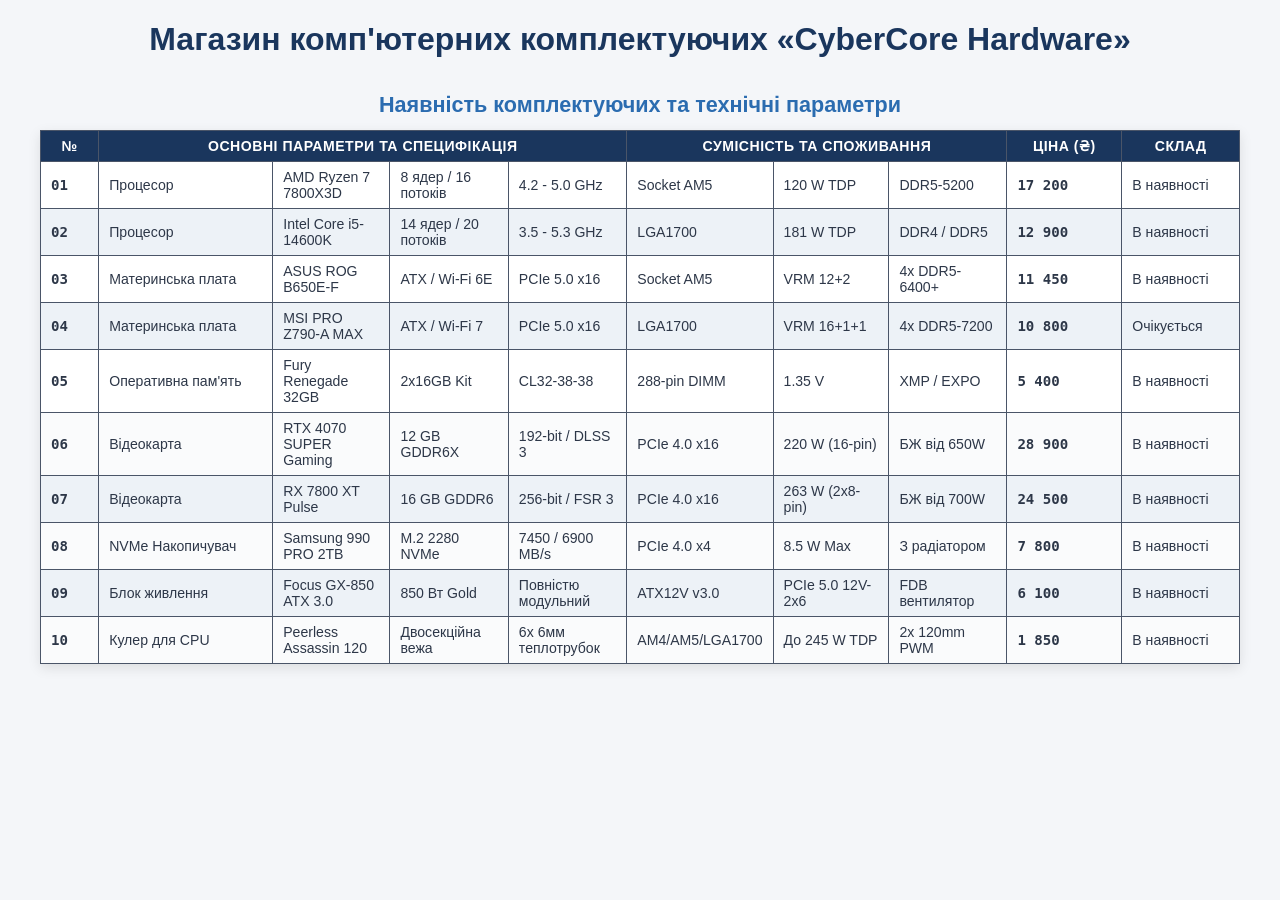
==== laba4/index.html @ 5b5935d1 "veblaba3" ====
<!DOCTYPE html>
<html lang="uk">
<head>
    <meta charset="UTF-8">
    <meta name="viewport" content="width=device-width, initial-scale=1.0">
    <title>Лабораторна робота №4</title>
    <!-- Підключення зовнішнього файлу стилів -->
    <link rel="stylesheet" href="style.css">
</head>
<body>

    <h1>Магазин комп'ютерних комплектуючих «CyberCore Hardware»</h1>

    <table id="components-table" title="Прайс-лист комплектуючих ПК" lang="uk" dir="ltr" align="center" border="1">
        
        <caption id="table-title" title="Каталог та наявність товарів">
            Наявність комплектуючих та технічні параметри
        </caption>

        <colgroup>
            <col align="center" char="." width="5%">
            <col align="left" char=" " width="15%">
            <col align="left" char=" " width="10%">
            <col align="left" char=" " width="10%">
            <col align="center" char="-" width="10%">
            <col align="center" char=" " width="10%">
            <col align="center" char=" " width="10%">
            <col align="center" char=" " width="10%">
            <col align="right" char="." width="10%">
            <col align="center" char=" " width="10%">
        </colgroup>

        <thead>
            <!-- Тег tr з обов'язковими атрибутами: align, charoff, valign, id -->
            <tr id="row-main-header" align="center" valign="middle" charoff="0">
                <!-- Теги th з обов'язковими атрибутами: abbr, colspan, id, class -->
                <th abbr="Код" colspan="1" id="th-code" class="header-cell">№</th>
                <th abbr="Опис" colspan="4" id="th-details" class="header-cell">Основні параметри та специфікація</th>
                <th abbr="Сумісність" colspan="3" id="th-spec" class="header-cell">Сумісність та споживання</th>
                <th abbr="Ціна" colspan="1" id="th-price" class="header-cell">Ціна (₴)</th>
                <th abbr="Склад" colspan="1" id="th-stock" class="header-cell">Склад</th>
            </tr>
        </thead>

        <tbody id="tbody-processors" title="Процесори та материнські плати" align="center" char=".">
            <tr id="row-item-1" align="left" valign="middle" charoff="0">
                <td abbr="01" colspan="1" id="td-id-1" class="data-cell numeric-cell">01</td>
                <td abbr="CPU" colspan="1" id="td-type-1" class="data-cell">Процесор</td>
                <td abbr="AMD" colspan="1" id="td-brand-1" class="data-cell">AMD Ryzen 7 7800X3D</td>
                <td abbr="8C" colspan="1" id="td-cores-1" class="data-cell">8 ядер / 16 потоків</td>
                <td abbr="5.0G" colspan="1" id="td-freq-1" class="data-cell">4.2 - 5.0 GHz</td>
                <td abbr="AM5" colspan="1" id="td-sock-1" class="data-cell">Socket AM5</td>
                <td abbr="120W" colspan="1" id="td-tdp-1" class="data-cell">120 W TDP</td>
                <td abbr="DDR5" colspan="1" id="td-mem-1" class="data-cell">DDR5-5200</td>
                <td abbr="17200" colspan="1" id="td-pr-1" class="data-cell numeric-cell">17 200</td>
                <td abbr="Є" colspan="1" id="td-st-1" class="data-cell">В наявності</td>
            </tr>
            <tr id="row-item-2" align="left" valign="middle" charoff="0">
                <td abbr="02" colspan="1" id="td-id-2" class="data-cell numeric-cell">02</td>
                <td abbr="CPU" colspan="1" id="td-type-2" class="data-cell">Процесор</td>
                <td abbr="Intel" colspan="1" id="td-brand-2" class="data-cell">Intel Core i5-14600K</td>
                <td abbr="14C" colspan="1" id="td-cores-2" class="data-cell">14 ядер / 20 потоків</td>
                <td abbr="5.3G" colspan="1" id="td-freq-2" class="data-cell">3.5 - 5.3 GHz</td>
                <td abbr="LGA1700" colspan="1" id="td-sock-2" class="data-cell">LGA1700</td>
                <td abbr="181W" colspan="1" id="td-tdp-2" class="data-cell">181 W TDP</td>
                <td abbr="D4/D5" colspan="1" id="td-mem-2" class="data-cell">DDR4 / DDR5</td>
                <td abbr="12900" colspan="1" id="td-pr-2" class="data-cell numeric-cell">12 900</td>
                <td abbr="Є" colspan="1" id="td-st-2" class="data-cell">В наявності</td>
            </tr>
            <tr id="row-item-3" align="left" valign="middle" charoff="0">
                <td abbr="03" colspan="1" id="td-id-3" class="data-cell numeric-cell">03</td>
                <td abbr="MB" colspan="1" id="td-type-3" class="data-cell">Материнська плата</td>
                <td abbr="ASUS" colspan="1" id="td-brand-3" class="data-cell">ASUS ROG B650E-F</td>
                <td abbr="ATX" colspan="1" id="td-form-3" class="data-cell">ATX / Wi-Fi 6E</td>
                <td abbr="PCIe5" colspan="1" id="td-pcie-3" class="data-cell">PCIe 5.0 x16</td>
                <td abbr="AM5" colspan="1" id="td-sock-3" class="data-cell">Socket AM5</td>
                <td abbr="65W" colspan="1" id="td-tdp-3" class="data-cell">VRM 12+2</td>
                <td abbr="4xDDR5" colspan="1" id="td-mem-3" class="data-cell">4x DDR5-6400+</td>
                <td abbr="11450" colspan="1" id="td-pr-3" class="data-cell numeric-cell">11 450</td>
                <td abbr="Є" colspan="1" id="td-st-3" class="data-cell">В наявності</td>
            </tr>
            <tr id="row-item-4" align="left" valign="middle" charoff="0">
                <td abbr="04" colspan="1" id="td-id-4" class="data-cell numeric-cell">04</td>
                <td abbr="MB" colspan="1" id="td-type-4" class="data-cell">Материнська плата</td>
                <td abbr="MSI" colspan="1" id="td-brand-4" class="data-cell">MSI PRO Z790-A MAX</td>
                <td abbr="ATX" colspan="1" id="td-form-4" class="data-cell">ATX / Wi-Fi 7</td>
                <td abbr="PCIe5" colspan="1" id="td-pcie-4" class="data-cell">PCIe 5.0 x16</td>
                <td abbr="LGA1700" colspan="1" id="td-sock-4" class="data-cell">LGA1700</td>
                <td abbr="80W" colspan="1" id="td-tdp-4" class="data-cell">VRM 16+1+1</td>
                <td abbr="4xDDR5" colspan="1" id="td-mem-4" class="data-cell">4x DDR5-7200</td>
                <td abbr="10800" colspan="1" id="td-pr-4" class="data-cell numeric-cell">10 800</td>
                <td abbr="Очік" colspan="1" id="td-st-4" class="data-cell">Очікується</td>
            </tr>
            <tr id="row-item-5" align="left" valign="middle" charoff="0">
                <td abbr="05" colspan="1" id="td-id-5" class="data-cell numeric-cell">05</td>
                <td abbr="RAM" colspan="1" id="td-type-5" class="data-cell">Оперативна пам'ять</td>
                <td abbr="Kingston" colspan="1" id="td-brand-5" class="data-cell">Fury Renegade 32GB</td>
                <td abbr="2x16" colspan="1" id="td-kit-5" class="data-cell">2x16GB Kit</td>
                <td abbr="6000M" colspan="1" id="td-speed-5" class="data-cell">CL32-38-38</td>
                <td abbr="DIMM" colspan="1" id="td-sock-5" class="data-cell">288-pin DIMM</td>
                <td abbr="1.35V" colspan="1" id="td-tdp-5" class="data-cell">1.35 V</td>
                <td abbr="DDR5" colspan="1" id="td-mem-5" class="data-cell">XMP / EXPO</td>
                <td abbr="5400" colspan="1" id="td-pr-5" class="data-cell numeric-cell">5 400</td>
                <td abbr="Є" colspan="1" id="td-st-5" class="data-cell">В наявності</td>
            </tr>
        </tbody>

        <tbody id="tbody-gpu-storage" valign="middle" style="background-color: #fafbfc;" title="Відеокарти, накопичувачі та БЖ">
            <tr id="row-item-6" align="left" valign="middle" charoff="0">
                <td abbr="06" colspan="1" id="td-id-6" class="data-cell numeric-cell">06</td>
                <td abbr="GPU" colspan="1" id="td-type-6" class="data-cell">Відеокарта</td>
                <td abbr="Gigabyte" colspan="1" id="td-brand-6" class="data-cell">RTX 4070 SUPER Gaming</td>
                <td abbr="12GB" colspan="1" id="td-vram-6" class="data-cell">12 GB GDDR6X</td>
                <td abbr="192b" colspan="1" id="td-bus-6" class="data-cell">192-bit / DLSS 3</td>
                <td abbr="PCIe4" colspan="1" id="td-sock-6" class="data-cell">PCIe 4.0 x16</td>
                <td abbr="220W" colspan="1" id="td-tdp-6" class="data-cell">220 W (16-pin)</td>
                <td abbr="700W" colspan="1" id="td-psu-6" class="data-cell">БЖ від 650W</td>
                <td abbr="28900" colspan="1" id="td-pr-6" class="data-cell numeric-cell">28 900</td>
                <td abbr="Є" colspan="1" id="td-st-6" class="data-cell">В наявності</td>
            </tr>
            <tr id="row-item-7" align="left" valign="middle" charoff="0">
                <td abbr="07" colspan="1" id="td-id-7" class="data-cell numeric-cell">07</td>
                <td abbr="GPU" colspan="1" id="td-type-7" class="data-cell">Відеокарта</td>
                <td abbr="Sapphire" colspan="1" id="td-brand-7" class="data-cell">RX 7800 XT Pulse</td>
                <td abbr="16GB" colspan="1" id="td-vram-7" class="data-cell">16 GB GDDR6</td>
                <td abbr="256b" colspan="1" id="td-bus-7" class="data-cell">256-bit / FSR 3</td>
                <td abbr="PCIe4" colspan="1" id="td-sock-7" class="data-cell">PCIe 4.0 x16</td>
                <td abbr="263W" colspan="1" id="td-tdp-7" class="data-cell">263 W (2x8-pin)</td>
                <td abbr="750W" colspan="1" id="td-psu-7" class="data-cell">БЖ від 700W</td>
                <td abbr="24500" colspan="1" id="td-pr-7" class="data-cell numeric-cell">24 500</td>
                <td abbr="Є" colspan="1" id="td-st-7" class="data-cell">В наявності</td>
            </tr>
            <tr id="row-item-8" align="left" valign="middle" charoff="0">
                <td abbr="08" colspan="1" id="td-id-8" class="data-cell numeric-cell">08</td>
                <td abbr="SSD" colspan="1" id="td-type-8" class="data-cell">NVMe Накопичувач</td>
                <td abbr="Samsung" colspan="1" id="td-brand-8" class="data-cell">Samsung 990 PRO 2TB</td>
                <td abbr="2TB" colspan="1" id="td-cap-8" class="data-cell">M.2 2280 NVMe</td>
                <td abbr="7450" colspan="1" id="td-io-8" class="data-cell">7450 / 6900 MB/s</td>
                <td abbr="M.2" colspan="1" id="td-sock-8" class="data-cell">PCIe 4.0 x4</td>
                <td abbr="8W" colspan="1" id="td-tdp-8" class="data-cell">8.5 W Max</td>
                <td abbr="Heatsink" colspan="1" id="td-hs-8" class="data-cell">З радіатором</td>
                <td abbr="7800" colspan="1" id="td-pr-8" class="data-cell numeric-cell">7 800</td>
                <td abbr="Є" colspan="1" id="td-st-8" class="data-cell">В наявності</td>
            </tr>
            <tr id="row-item-9" align="left" valign="middle" charoff="0">
                <td abbr="09" colspan="1" id="td-id-9" class="data-cell numeric-cell">09</td>
                <td abbr="PSU" colspan="1" id="td-type-9" class="data-cell">Блок живлення</td>
                <td abbr="Seasonic" colspan="1" id="td-brand-9" class="data-cell">Focus GX-850 ATX 3.0</td>
                <td abbr="850W" colspan="1" id="td-w-9" class="data-cell">850 Вт Gold</td>
                <td abbr="Mod" colspan="1" id="td-mod-9" class="data-cell">Повністю модульний</td>
                <td abbr="ATX" colspan="1" id="td-form-9" class="data-cell">ATX12V v3.0</td>
                <td abbr="12VHPWR" colspan="1" id="td-con-9" class="data-cell">PCIe 5.0 12V-2x6</td>
                <td abbr="135mm" colspan="1" id="td-fan-9" class="data-cell">FDB вентилятор</td>
                <td abbr="6100" colspan="1" id="td-pr-9" class="data-cell numeric-cell">6 100</td>
                <td abbr="Є" colspan="1" id="td-st-9" class="data-cell">В наявності</td>
            </tr>
            <tr id="row-item-10" align="left" valign="middle" charoff="0">
                <td abbr="10" colspan="1" id="td-id-10" class="data-cell numeric-cell">10</td>
                <td abbr="Cooler" colspan="1" id="td-type-10" class="data-cell">Кулер для CPU</td>
                <td abbr="Thermalright" colspan="1" id="td-brand-10" class="data-cell">Peerless Assassin 120</td>
                <td abbr="Twin" colspan="1" id="td-rad-10" class="data-cell">Двосекційна вежа</td>
                <td abbr="6pipes" colspan="1" id="td-pipe-10" class="data-cell">6х 6мм теплотрубок</td>
                <td abbr="Multi" colspan="1" id="td-sock-10" class="data-cell">AM4/AM5/LGA1700</td>
                <td abbr="245W" colspan="1" id="td-tdp-10" class="data-cell">До 245 W TDP</td>
                <td abbr="2x120" colspan="1" id="td-fan-10" class="data-cell">2x 120mm PWM</td>
                <td abbr="1850" colspan="1" id="td-pr-10" class="data-cell numeric-cell">1 850</td>
                <td abbr="Є" colspan="1" id="td-st-10" class="data-cell">В наявності</td>
            </tr>
        </tbody>
    </table>

</body>
</html>
---- laba4/style.css ----
body {
    font-family: Arial, sans-serif;
    background-color: #f4f6f9;
    margin: 20px;
    color: #333;
}

h1 {
    text-align: center;
    color: #1a365d;
}

table {
    border-collapse: collapse;
    width: 100%;
    max-width: 1200px;
    margin: 20px auto;
    background-color: #ffffff;
    box-shadow: 0 4px 12px rgba(0, 0, 0, 0.1);
}

caption {
    caption-side: top;
    font-size: 1.35rem;
    font-weight: bold;
    padding: 12px;
    color: #2b6cb0;
    text-align: center;
}

th, td {
    border: 1px solid #4a5568;
    padding: 7px 10px;
    font-size: 0.88rem;
}

th {
    background-color: #2b6cb0;
    color: #ffffff;
    font-weight: 600;
}

.header-cell {
    background-color: #1a365d;
    text-transform: uppercase;
    letter-spacing: 0.5px;
}

.data-cell {
    color: #2d3748;
}

.numeric-cell {
    font-family: 'Consolas', monospace;
    font-weight: bold;
}

tr:nth-child(even) {
    background-color: #edf2f7;
}

tr:hover {
    background-color: #e2e8f0;
}
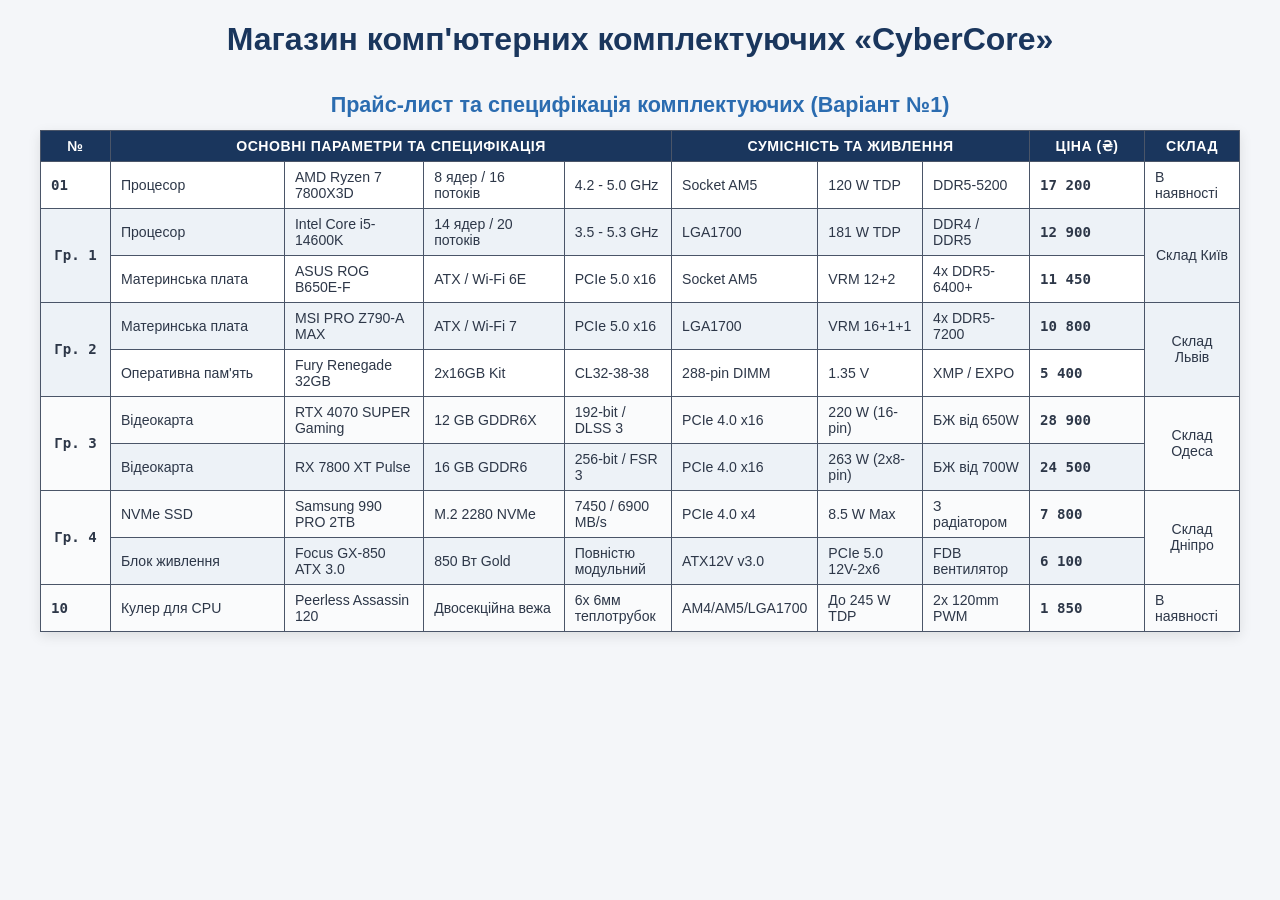
==== commit dd648fe8: "veblaba3 fix tables" ====
--- a/laba4/index.html
+++ b/laba4/index.html
@@ -3,148 +3,139 @@
 <head>
     <meta charset="UTF-8">
     <meta name="viewport" content="width=device-width, initial-scale=1.0">
-    <title>Лабораторна робота №4</title>
-    <!-- Підключення зовнішнього файлу стилів -->
+    <meta name="author" content="Андрій Боднар">
+    <title>Лабораторна робота №4 — Варіант 1</title>
     <link rel="stylesheet" href="style.css">
 </head>
 <body>
 
-    <h1>Магазин комп'ютерних комплектуючих «CyberCore Hardware»</h1>
+    <h1>Магазин комп'ютерних комплектуючих «CyberCore»</h1>
 
     <table id="components-table" title="Прайс-лист комплектуючих ПК" lang="uk" dir="ltr" align="center" border="1">
         
         <caption id="table-title" title="Каталог та наявність товарів">
-            Наявність комплектуючих та технічні параметри
+            Прайс-лист та специфікація комплектуючих (Варіант №1)
         </caption>
 
         <colgroup>
-            <col align="center" char="." width="5%">
+            <col align="center" char="." width="6%">
             <col align="left" char=" " width="15%">
-            <col align="left" char=" " width="10%">
-            <col align="left" char=" " width="10%">
-            <col align="center" char="-" width="10%">
-            <col align="center" char=" " width="10%">
-            <col align="center" char=" " width="10%">
-            <col align="center" char=" " width="10%">
+            <col align="left" char=" " width="12%">
+            <col align="left" char=" " width="12%">
+            <col align="center" char="-" width="9%">
+            <col align="center" char=" " width="9%">
+            <col align="center" char=" " width="9%">
+            <col align="center" char=" " width="9%">
             <col align="right" char="." width="10%">
-            <col align="center" char=" " width="10%">
+            <col align="center" char=" " width="8%">
         </colgroup>
 
         <thead>
-            <!-- Тег tr з обов'язковими атрибутами: align, charoff, valign, id -->
             <tr id="row-main-header" align="center" valign="middle" charoff="0">
-                <!-- Теги th з обов'язковими атрибутами: abbr, colspan, id, class -->
                 <th abbr="Код" colspan="1" id="th-code" class="header-cell">№</th>
                 <th abbr="Опис" colspan="4" id="th-details" class="header-cell">Основні параметри та специфікація</th>
-                <th abbr="Сумісність" colspan="3" id="th-spec" class="header-cell">Сумісність та споживання</th>
+                <th abbr="Сумісність" colspan="3" id="th-spec" class="header-cell">Сумісність та живлення</th>
                 <th abbr="Ціна" colspan="1" id="th-price" class="header-cell">Ціна (₴)</th>
                 <th abbr="Склад" colspan="1" id="th-stock" class="header-cell">Склад</th>
             </tr>
         </thead>
 
-        <tbody id="tbody-processors" title="Процесори та материнські плати" align="center" char=".">
+        <tbody id="tbody-processors" title="Процесори та плати" align="center" char=".">
             <tr id="row-item-1" align="left" valign="middle" charoff="0">
                 <td abbr="01" colspan="1" id="td-id-1" class="data-cell numeric-cell">01</td>
-                <td abbr="CPU" colspan="1" id="td-type-1" class="data-cell">Процесор</td>
-                <td abbr="AMD" colspan="1" id="td-brand-1" class="data-cell">AMD Ryzen 7 7800X3D</td>
-                <td abbr="8C" colspan="1" id="td-cores-1" class="data-cell">8 ядер / 16 потоків</td>
-                <td abbr="5.0G" colspan="1" id="td-freq-1" class="data-cell">4.2 - 5.0 GHz</td>
-                <td abbr="AM5" colspan="1" id="td-sock-1" class="data-cell">Socket AM5</td>
+                <td abbr="CPU" colspan="1" id="td-t-1" class="data-cell">Процесор</td>
+                <td abbr="AMD" colspan="1" id="td-m-1" class="data-cell">AMD Ryzen 7 7800X3D</td>
+                <td abbr="8C" colspan="1" id="td-c-1" class="data-cell">8 ядер / 16 потоків</td>
+                <td abbr="5.0G" colspan="1" id="td-f-1" class="data-cell">4.2 - 5.0 GHz</td>
+                <td abbr="AM5" colspan="1" id="td-s-1" class="data-cell">Socket AM5</td>
                 <td abbr="120W" colspan="1" id="td-tdp-1" class="data-cell">120 W TDP</td>
-                <td abbr="DDR5" colspan="1" id="td-mem-1" class="data-cell">DDR5-5200</td>
-                <td abbr="17200" colspan="1" id="td-pr-1" class="data-cell numeric-cell">17 200</td>
+                <td abbr="DDR5" colspan="1" id="td-r-1" class="data-cell">DDR5-5200</td>
+                <td abbr="17200" colspan="1" id="td-p-1" class="data-cell numeric-cell">17 200</td>
                 <td abbr="Є" colspan="1" id="td-st-1" class="data-cell">В наявності</td>
             </tr>
             <tr id="row-item-2" align="left" valign="middle" charoff="0">
-                <td abbr="02" colspan="1" id="td-id-2" class="data-cell numeric-cell">02</td>
-                <td abbr="CPU" colspan="1" id="td-type-2" class="data-cell">Процесор</td>
-                <td abbr="Intel" colspan="1" id="td-brand-2" class="data-cell">Intel Core i5-14600K</td>
-                <td abbr="14C" colspan="1" id="td-cores-2" class="data-cell">14 ядер / 20 потоків</td>
-                <td abbr="5.3G" colspan="1" id="td-freq-2" class="data-cell">3.5 - 5.3 GHz</td>
-                <td abbr="LGA1700" colspan="1" id="td-sock-2" class="data-cell">LGA1700</td>
-                <td abbr="181W" colspan="1" id="td-tdp-2" class="data-cell">181 W TDP</td>
-                <td abbr="D4/D5" colspan="1" id="td-mem-2" class="data-cell">DDR4 / DDR5</td>
-                <td abbr="12900" colspan="1" id="td-pr-2" class="data-cell numeric-cell">12 900</td>
-                <td abbr="Є" colspan="1" id="td-st-2" class="data-cell">В наявності</td>
+                <td abbr="Блок A" rowspan="2" colspan="1" id="td-grp-1" class="data-cell numeric-cell" style="text-align: center; font-weight: bold;">Гр. 1</td>
+                <td abbr="CPU" colspan="1" id="td-t-2" class="data-cell">Процесор</td>
+                <td abbr="Intel" colspan="1" id="td-m-2" class="data-cell">Intel Core i5-14600K</td>
+                <td abbr="14C" colspan="1" id="td-c-2" class="data-cell">14 ядер / 20 потоків</td>
+                <td abbr="5.3G" colspan="1" id="td-f-2" class="data-cell">3.5 - 5.3 GHz</td>
+                <td abbr="LGA1700" colspan="1" id="td-s-2" class="data-cell">LGA1700</td>
+                <td abbr="181W" colspan="1" id="td-w-2" class="data-cell">181 W TDP</td>
+                <td abbr="D4/D5" colspan="1" id="td-r-2" class="data-cell">DDR4 / DDR5</td>
+                <td abbr="12900" colspan="1" id="td-p-2" class="data-cell numeric-cell">12 900</td>
+                <td abbr="Київ" rowspan="2" colspan="1" id="td-wh-1" class="data-cell" style="text-align: center;">Склад Київ</td>
             </tr>
             <tr id="row-item-3" align="left" valign="middle" charoff="0">
-                <td abbr="03" colspan="1" id="td-id-3" class="data-cell numeric-cell">03</td>
-                <td abbr="MB" colspan="1" id="td-type-3" class="data-cell">Материнська плата</td>
-                <td abbr="ASUS" colspan="1" id="td-brand-3" class="data-cell">ASUS ROG B650E-F</td>
-                <td abbr="ATX" colspan="1" id="td-form-3" class="data-cell">ATX / Wi-Fi 6E</td>
-                <td abbr="PCIe5" colspan="1" id="td-pcie-3" class="data-cell">PCIe 5.0 x16</td>
-                <td abbr="AM5" colspan="1" id="td-sock-3" class="data-cell">Socket AM5</td>
-                <td abbr="65W" colspan="1" id="td-tdp-3" class="data-cell">VRM 12+2</td>
-                <td abbr="4xDDR5" colspan="1" id="td-mem-3" class="data-cell">4x DDR5-6400+</td>
-                <td abbr="11450" colspan="1" id="td-pr-3" class="data-cell numeric-cell">11 450</td>
-                <td abbr="Є" colspan="1" id="td-st-3" class="data-cell">В наявності</td>
+                <td abbr="MB" colspan="1" id="td-t-3" class="data-cell">Материнська плата</td>
+                <td abbr="ASUS" colspan="1" id="td-m-3" class="data-cell">ASUS ROG B650E-F</td>
+                <td abbr="ATX" colspan="1" id="td-c-3" class="data-cell">ATX / Wi-Fi 6E</td>
+                <td abbr="PCIe5" colspan="1" id="td-f-3" class="data-cell">PCIe 5.0 x16</td>
+                <td abbr="AM5" colspan="1" id="td-s-3" class="data-cell">Socket AM5</td>
+                <td abbr="65W" colspan="1" id="td-w-3" class="data-cell">VRM 12+2</td>
+                <td abbr="4xDDR5" colspan="1" id="td-r-3" class="data-cell">4x DDR5-6400+</td>
+                <td abbr="11450" colspan="1" id="td-p-3" class="data-cell numeric-cell">11 450</td>
             </tr>
             <tr id="row-item-4" align="left" valign="middle" charoff="0">
-                <td abbr="04" colspan="1" id="td-id-4" class="data-cell numeric-cell">04</td>
-                <td abbr="MB" colspan="1" id="td-type-4" class="data-cell">Материнська плата</td>
-                <td abbr="MSI" colspan="1" id="td-brand-4" class="data-cell">MSI PRO Z790-A MAX</td>
-                <td abbr="ATX" colspan="1" id="td-form-4" class="data-cell">ATX / Wi-Fi 7</td>
-                <td abbr="PCIe5" colspan="1" id="td-pcie-4" class="data-cell">PCIe 5.0 x16</td>
-                <td abbr="LGA1700" colspan="1" id="td-sock-4" class="data-cell">LGA1700</td>
-                <td abbr="80W" colspan="1" id="td-tdp-4" class="data-cell">VRM 16+1+1</td>
-                <td abbr="4xDDR5" colspan="1" id="td-mem-4" class="data-cell">4x DDR5-7200</td>
-                <td abbr="10800" colspan="1" id="td-pr-4" class="data-cell numeric-cell">10 800</td>
-                <td abbr="Очік" colspan="1" id="td-st-4" class="data-cell">Очікується</td>
+                <td abbr="Блок B" rowspan="2" colspan="1" id="td-grp-2" class="data-cell numeric-cell" style="text-align: center; font-weight: bold;">Гр. 2</td>
+                <td abbr="MB" colspan="1" id="td-t-4" class="data-cell">Материнська плата</td>
+                <td abbr="MSI" colspan="1" id="td-m-4" class="data-cell">MSI PRO Z790-A MAX</td>
+                <td abbr="ATX" colspan="1" id="td-c-4" class="data-cell">ATX / Wi-Fi 7</td>
+                <td abbr="PCIe5" colspan="1" id="td-f-4" class="data-cell">PCIe 5.0 x16</td>
+                <td abbr="LGA1700" colspan="1" id="td-s-4" class="data-cell">LGA1700</td>
+                <td abbr="80W" colspan="1" id="td-w-4" class="data-cell">VRM 16+1+1</td>
+                <td abbr="4xDDR5" colspan="1" id="td-r-4" class="data-cell">4x DDR5-7200</td>
+                <td abbr="10800" colspan="1" id="td-p-4" class="data-cell numeric-cell">10 800</td>
+                <td abbr="Львів" rowspan="2" colspan="1" id="td-wh-2" class="data-cell" style="text-align: center;">Склад Львів</td>
             </tr>
             <tr id="row-item-5" align="left" valign="middle" charoff="0">
-                <td abbr="05" colspan="1" id="td-id-5" class="data-cell numeric-cell">05</td>
-                <td abbr="RAM" colspan="1" id="td-type-5" class="data-cell">Оперативна пам'ять</td>
-                <td abbr="Kingston" colspan="1" id="td-brand-5" class="data-cell">Fury Renegade 32GB</td>
+                <td abbr="RAM" colspan="1" id="td-t-5" class="data-cell">Оперативна пам'ять</td>
+                <td abbr="Kingston" colspan="1" id="td-m-5" class="data-cell">Fury Renegade 32GB</td>
                 <td abbr="2x16" colspan="1" id="td-kit-5" class="data-cell">2x16GB Kit</td>
                 <td abbr="6000M" colspan="1" id="td-speed-5" class="data-cell">CL32-38-38</td>
                 <td abbr="DIMM" colspan="1" id="td-sock-5" class="data-cell">288-pin DIMM</td>
                 <td abbr="1.35V" colspan="1" id="td-tdp-5" class="data-cell">1.35 V</td>
                 <td abbr="DDR5" colspan="1" id="td-mem-5" class="data-cell">XMP / EXPO</td>
                 <td abbr="5400" colspan="1" id="td-pr-5" class="data-cell numeric-cell">5 400</td>
-                <td abbr="Є" colspan="1" id="td-st-5" class="data-cell">В наявності</td>
             </tr>
         </tbody>
 
-        <tbody id="tbody-gpu-storage" valign="middle" style="background-color: #fafbfc;" title="Відеокарти, накопичувачі та БЖ">
+        <tbody id="tbody-gpu-storage" valign="middle" style="background-color: #fafbfc;" title="Відеокарти, живлення та охолодження">
             <tr id="row-item-6" align="left" valign="middle" charoff="0">
-                <td abbr="06" colspan="1" id="td-id-6" class="data-cell numeric-cell">06</td>
-                <td abbr="GPU" colspan="1" id="td-type-6" class="data-cell">Відеокарта</td>
-                <td abbr="Gigabyte" colspan="1" id="td-brand-6" class="data-cell">RTX 4070 SUPER Gaming</td>
-                <td abbr="12GB" colspan="1" id="td-vram-6" class="data-cell">12 GB GDDR6X</td>
-                <td abbr="192b" colspan="1" id="td-bus-6" class="data-cell">192-bit / DLSS 3</td>
-                <td abbr="PCIe4" colspan="1" id="td-sock-6" class="data-cell">PCIe 4.0 x16</td>
-                <td abbr="220W" colspan="1" id="td-tdp-6" class="data-cell">220 W (16-pin)</td>
-                <td abbr="700W" colspan="1" id="td-psu-6" class="data-cell">БЖ від 650W</td>
-                <td abbr="28900" colspan="1" id="td-pr-6" class="data-cell numeric-cell">28 900</td>
-                <td abbr="Є" colspan="1" id="td-st-6" class="data-cell">В наявності</td>
+                <td abbr="Блок C" rowspan="2" colspan="1" id="td-grp-3" class="data-cell numeric-cell" style="text-align: center; font-weight: bold;">Гр. 3</td>
+                <td abbr="GPU" colspan="1" id="td-t-6" class="data-cell">Відеокарта</td>
+                <td abbr="Gigabyte" colspan="1" id="td-m-6" class="data-cell">RTX 4070 SUPER Gaming</td>
+                <td abbr="12GB" colspan="1" id="td-c-6" class="data-cell">12 GB GDDR6X</td>
+                <td abbr="192b" colspan="1" id="td-f-6" class="data-cell">192-bit / DLSS 3</td>
+                <td abbr="PCIe4" colspan="1" id="td-s-6" class="data-cell">PCIe 4.0 x16</td>
+                <td abbr="220W" colspan="1" id="td-w-6" class="data-cell">220 W (16-pin)</td>
+                <td abbr="700W" colspan="1" id="td-r-6" class="data-cell">БЖ від 650W</td>
+                <td abbr="28900" colspan="1" id="td-p-6" class="data-cell numeric-cell">28 900</td>
+                <td abbr="Одеса" rowspan="2" colspan="1" id="td-wh-3" class="data-cell" style="text-align: center;">Склад Одеса</td>
             </tr>
             <tr id="row-item-7" align="left" valign="middle" charoff="0">
-                <td abbr="07" colspan="1" id="td-id-7" class="data-cell numeric-cell">07</td>
-                <td abbr="GPU" colspan="1" id="td-type-7" class="data-cell">Відеокарта</td>
-                <td abbr="Sapphire" colspan="1" id="td-brand-7" class="data-cell">RX 7800 XT Pulse</td>
-                <td abbr="16GB" colspan="1" id="td-vram-7" class="data-cell">16 GB GDDR6</td>
-                <td abbr="256b" colspan="1" id="td-bus-7" class="data-cell">256-bit / FSR 3</td>
-                <td abbr="PCIe4" colspan="1" id="td-sock-7" class="data-cell">PCIe 4.0 x16</td>
-                <td abbr="263W" colspan="1" id="td-tdp-7" class="data-cell">263 W (2x8-pin)</td>
-                <td abbr="750W" colspan="1" id="td-psu-7" class="data-cell">БЖ від 700W</td>
-                <td abbr="24500" colspan="1" id="td-pr-7" class="data-cell numeric-cell">24 500</td>
-                <td abbr="Є" colspan="1" id="td-st-7" class="data-cell">В наявності</td>
+                <td abbr="GPU" colspan="1" id="td-t-7" class="data-cell">Відеокарта</td>
+                <td abbr="Sapphire" colspan="1" id="td-m-7" class="data-cell">RX 7800 XT Pulse</td>
+                <td abbr="16GB" colspan="1" id="td-c-7" class="data-cell">16 GB GDDR6</td>
+                <td abbr="256b" colspan="1" id="td-f-7" class="data-cell">256-bit / FSR 3</td>
+                <td abbr="PCIe4" colspan="1" id="td-s-7" class="data-cell">PCIe 4.0 x16</td>
+                <td abbr="263W" colspan="1" id="td-w-7" class="data-cell">263 W (2x8-pin)</td>
+                <td abbr="750W" colspan="1" id="td-r-7" class="data-cell">БЖ від 700W</td>
+                <td abbr="24500" colspan="1" id="td-p-7" class="data-cell numeric-cell">24 500</td>
             </tr>
             <tr id="row-item-8" align="left" valign="middle" charoff="0">
-                <td abbr="08" colspan="1" id="td-id-8" class="data-cell numeric-cell">08</td>
-                <td abbr="SSD" colspan="1" id="td-type-8" class="data-cell">NVMe Накопичувач</td>
-                <td abbr="Samsung" colspan="1" id="td-brand-8" class="data-cell">Samsung 990 PRO 2TB</td>
-                <td abbr="2TB" colspan="1" id="td-cap-8" class="data-cell">M.2 2280 NVMe</td>
-                <td abbr="7450" colspan="1" id="td-io-8" class="data-cell">7450 / 6900 MB/s</td>
-                <td abbr="M.2" colspan="1" id="td-sock-8" class="data-cell">PCIe 4.0 x4</td>
-                <td abbr="8W" colspan="1" id="td-tdp-8" class="data-cell">8.5 W Max</td>
-                <td abbr="Heatsink" colspan="1" id="td-hs-8" class="data-cell">З радіатором</td>
-                <td abbr="7800" colspan="1" id="td-pr-8" class="data-cell numeric-cell">7 800</td>
-                <td abbr="Є" colspan="1" id="td-st-8" class="data-cell">В наявності</td>
+                <td abbr="Блок D" rowspan="2" colspan="1" id="td-grp-4" class="data-cell numeric-cell" style="text-align: center; font-weight: bold;">Гр. 4</td>
+                <td abbr="SSD" colspan="1" id="td-t-8" class="data-cell">NVMe SSD</td>
+                <td abbr="Samsung" colspan="1" id="td-m-8" class="data-cell">Samsung 990 PRO 2TB</td>
+                <td abbr="2TB" colspan="1" id="td-c-8" class="data-cell">M.2 2280 NVMe</td>
+                <td abbr="7450" colspan="1" id="td-f-8" class="data-cell">7450 / 6900 MB/s</td>
+                <td abbr="M.2" colspan="1" id="td-s-8" class="data-cell">PCIe 4.0 x4</td>
+                <td abbr="8W" colspan="1" id="td-w-8" class="data-cell">8.5 W Max</td>
+                <td abbr="Heatsink" colspan="1" id="td-r-8" class="data-cell">З радіатором</td>
+                <td abbr="7800" colspan="1" id="td-p-8" class="data-cell numeric-cell">7 800</td>
+                <td abbr="Дніпро" rowspan="2" colspan="1" id="td-wh-4" class="data-cell" style="text-align: center;">Склад Дніпро</td>
             </tr>
             <tr id="row-item-9" align="left" valign="middle" charoff="0">
-                <td abbr="09" colspan="1" id="td-id-9" class="data-cell numeric-cell">09</td>
-                <td abbr="PSU" colspan="1" id="td-type-9" class="data-cell">Блок живлення</td>
+                <td abbr="PSU" colspan="1" id="td-t-9" class="data-cell">Блок живлення</td>
                 <td abbr="Seasonic" colspan="1" id="td-brand-9" class="data-cell">Focus GX-850 ATX 3.0</td>
                 <td abbr="850W" colspan="1" id="td-w-9" class="data-cell">850 Вт Gold</td>
                 <td abbr="Mod" colspan="1" id="td-mod-9" class="data-cell">Повністю модульний</td>
@@ -152,11 +143,10 @@
                 <td abbr="12VHPWR" colspan="1" id="td-con-9" class="data-cell">PCIe 5.0 12V-2x6</td>
                 <td abbr="135mm" colspan="1" id="td-fan-9" class="data-cell">FDB вентилятор</td>
                 <td abbr="6100" colspan="1" id="td-pr-9" class="data-cell numeric-cell">6 100</td>
-                <td abbr="Є" colspan="1" id="td-st-9" class="data-cell">В наявності</td>
             </tr>
             <tr id="row-item-10" align="left" valign="middle" charoff="0">
                 <td abbr="10" colspan="1" id="td-id-10" class="data-cell numeric-cell">10</td>
-                <td abbr="Cooler" colspan="1" id="td-type-10" class="data-cell">Кулер для CPU</td>
+                <td abbr="Cooler" colspan="1" id="td-t-10" class="data-cell">Кулер для CPU</td>
                 <td abbr="Thermalright" colspan="1" id="td-brand-10" class="data-cell">Peerless Assassin 120</td>
                 <td abbr="Twin" colspan="1" id="td-rad-10" class="data-cell">Двосекційна вежа</td>
                 <td abbr="6pipes" colspan="1" id="td-pipe-10" class="data-cell">6х 6мм теплотрубок</td>
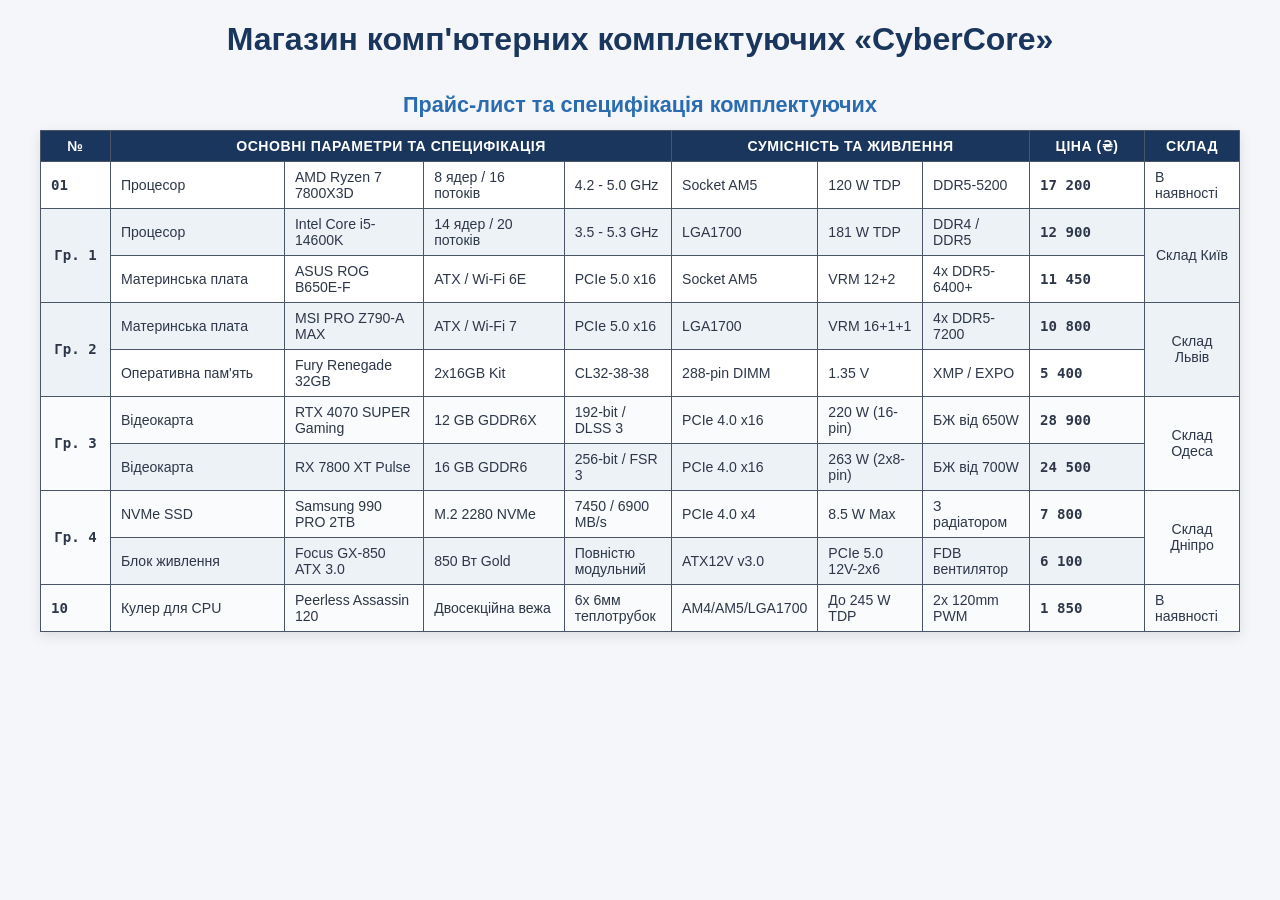
==== commit ab5652f5: "fix variant" ====
--- a/laba4/index.html
+++ b/laba4/index.html
@@ -14,7 +14,7 @@
     <table id="components-table" title="Прайс-лист комплектуючих ПК" lang="uk" dir="ltr" align="center" border="1">
         
         <caption id="table-title" title="Каталог та наявність товарів">
-            Прайс-лист та специфікація комплектуючих (Варіант №1)
+            Прайс-лист та специфікація комплектуючих
         </caption>
 
         <colgroup>
